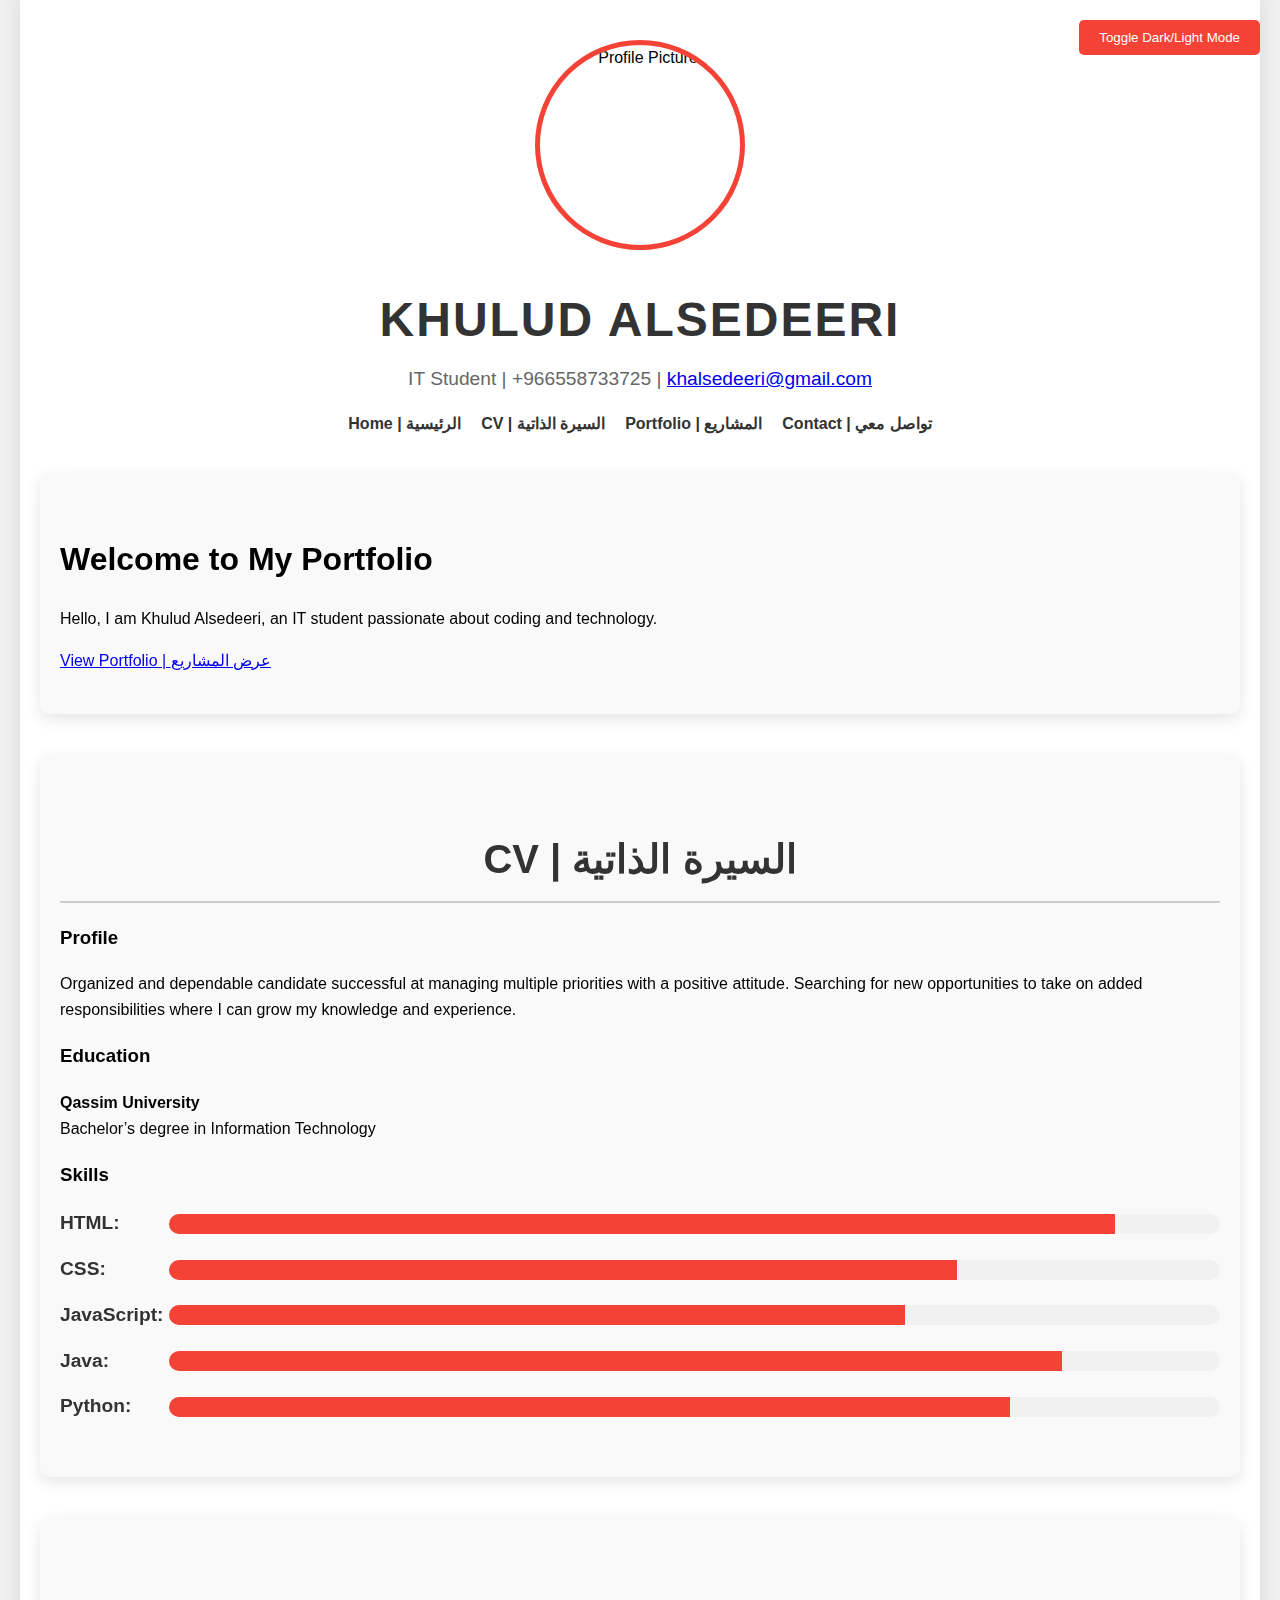
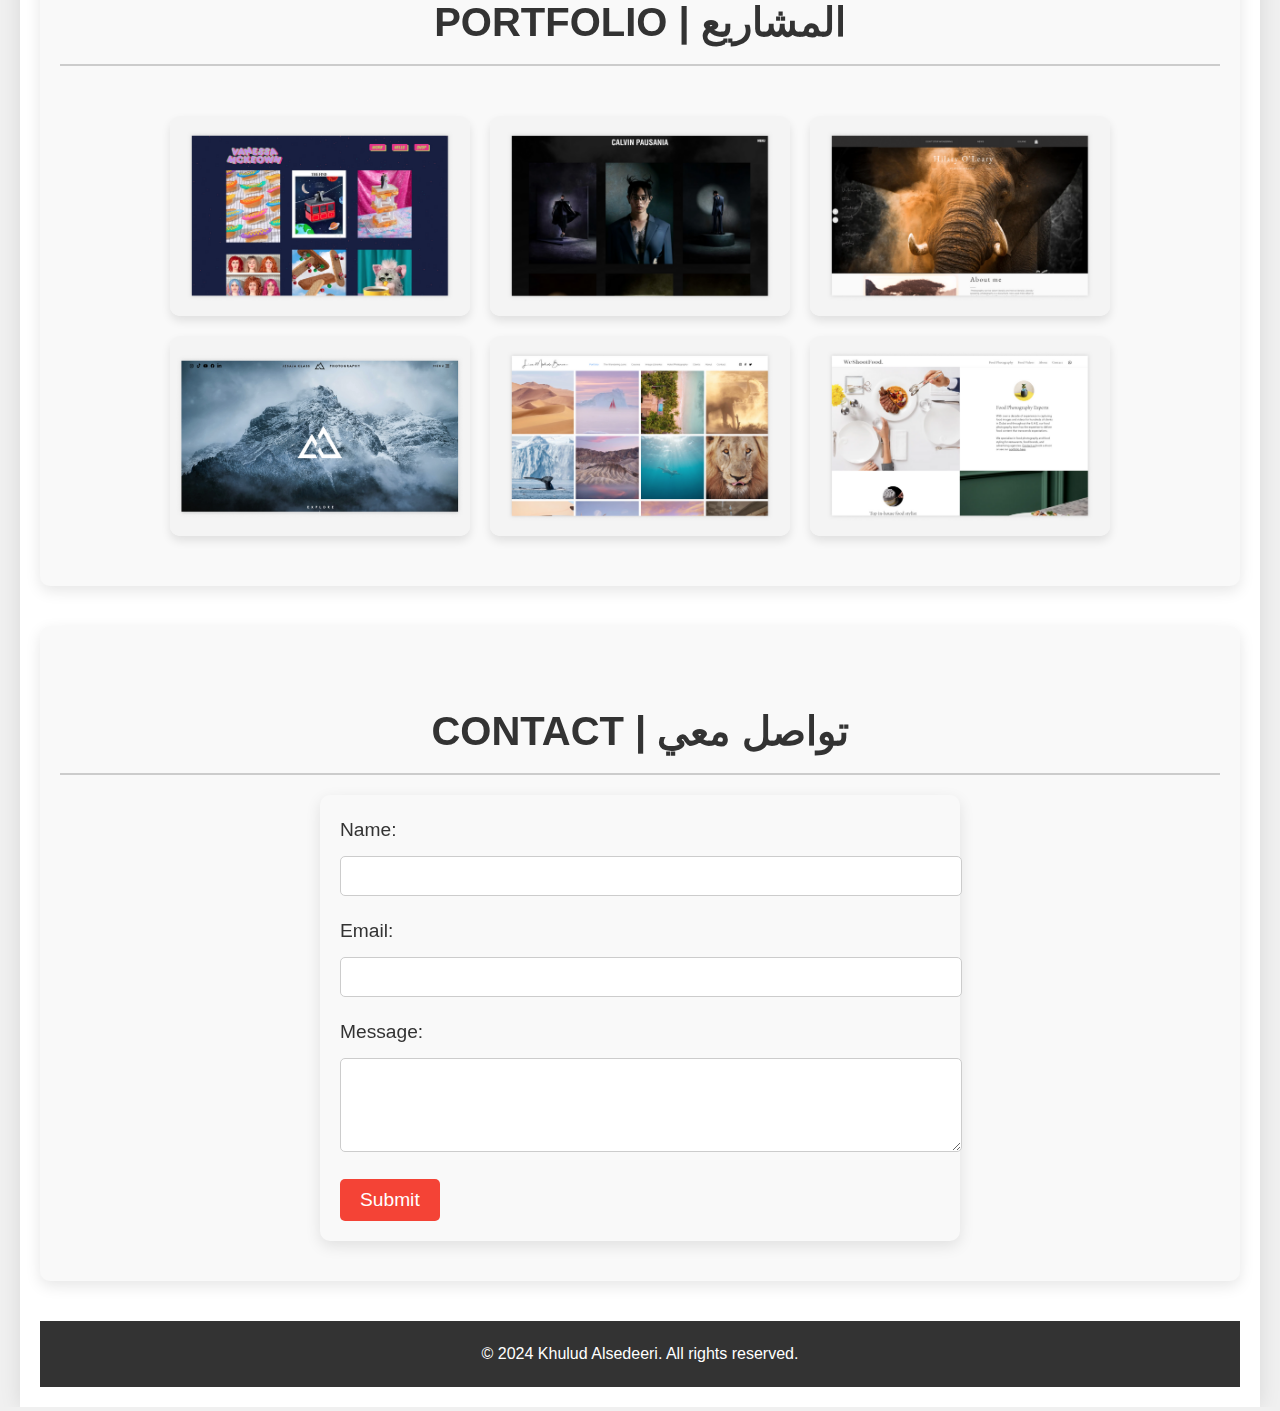
==== cv.html @ 7f7b7e36 "Add new project" ====
<!DOCTYPE html>
<html lang="en">
<head>
    <meta charset="UTF-8">
    <meta name="viewport" content="width=device-width, initial-scale=1.0">
    <title>Khulud Alsedeeri's Portfolio</title>
    <link rel="stylesheet" href="styles.css">
</head>
<body>
    <button class="toggle-btn" onclick="toggleDarkMode()">Toggle Dark/Light Mode</button>
    <div class="container-custom">
        <header>
            <img src="images/k.png" alt="Profile Picture" class="profile-img">
            <h1>Khulud Alsedeeri</h1>
            <p>IT Student | +966558733725 | <a href="mailto:khalsedeeri@gmail.com">khalsedeeri@gmail.com</a></p>
            <nav>
                <ul class="nav">
                    <li class="nav-item"><a class="nav-link" href="#home">Home | الرئيسية</a></li>
                    <li class="nav-item"><a class="nav-link" href="#cv">CV | السيرة الذاتية</a></li>
                    <li class="nav-item"><a class="nav-link" href="#portfolio">Portfolio | المشاريع</a></li>
                    <li class="nav-item"><a class="nav-link" href="#contact">Contact | تواصل معي</a></li>
                </ul>
            </nav>
        </header>

        <section id="home" class="hero-section">
            <h1>Welcome to My Portfolio</h1>
            <p>Hello, I am Khulud Alsedeeri, an IT student passionate about coding and technology.</p>
            <a href="#portfolio" class="btn btn-primary">View Portfolio | عرض المشاريع</a>
        </section>

        <section id="cv">
            <h2>CV | السيرة الذاتية</h2>
            <h3>Profile</h3>
            <p>Organized and dependable candidate successful at managing multiple priorities with a positive attitude. Searching for new opportunities to take on added responsibilities where I can grow my knowledge and experience.</p>
            <h3>Education</h3>
            <p><strong>Qassim University</strong><br>Bachelor’s degree in Information Technology</p>
            <h3>Skills</h3>
            <ul class="skills-list">
                <li><span>HTML:</span>
                    <div class="progress-bar-custom">
                        <span class="progress-html" style="width: 90%;"></span>
                    </div>
                </li>
                <li><span>CSS:</span>
                    <div class="progress-bar-custom">
                        <span class="progress-css" style="width: 75%;"></span>
                    </div>
                </li>
                <li><span>JavaScript:</span>
                    <div class="progress-bar-custom">
                        <span class="progress-js" style="width: 70%;"></span>
                    </div>
                </li>
                <li><span>Java:</span>
                    <div class="progress-bar-custom">
                        <span class="progress-java" style="width: 85%;"></span>
                    </div>
                </li>
                <li><span>Python:</span>
                    <div class="progress-bar-custom">
                        <span class="progress-python" style="width: 80%;"></span>
                    </div>
                </li>
            </ul>
        </section>

        <section id="portfolio">
            <h2>Portfolio | المشاريع</h2>
            <div class="project-gallery">
                <img src="images/one.PNG" alt="Project 1">
                <img src="images/two.PNG" alt="Project 2">
                <img src="images/three.PNG" alt="Project 3">
                <img src="images/four.PNG" alt="Project 4">
                <img src="images/five.PNG" alt="Project 5">
                <img src="images/six.PNG" alt="Project 6">
            </div>
        </section>

        <section id="contact">
            <h2>Contact | تواصل معي</h2>
            <form class="contact-form">
                <label for="name">Name:</label>
                <input type="text" id="name" name="name" required>
                <label for="email">Email:</label>
                <input type="email" id="email" name="email" required>
                <label for="message">Message:</label>
                <textarea id="message" name="message" rows="4" required></textarea>
                <button type="submit">Submit</button>
            </form>
        </section>

        <footer>
            <p>&copy; 2024 Khulud Alsedeeri. All rights reserved.</p>
        </footer>
    </div>

    <script src="https://code.jquery.com/jquery-3.5.1.slim.min.js"></script>
    <script src="https://cdn.jsdelivr.net/npm/@popperjs/core@2.9.2/dist/umd/popper.min.js"></script>
    <script src="https://stackpath.bootstrapcdn.com/bootstrap/4.5.2/js/bootstrap.min.js"></script>
    <script src="script.js"></script>
</body>
</html>
---- styles.css ----
/* General Styles */
body {
    font-family: 'Arial', sans-serif;
    line-height: 1.6;
    margin: 0;
    padding: 0;
    background-color: #f0f0f0;
    transition: background-color 0.3s, color 0.3s;
}

.container-custom {
    max-width: 1200px;
    margin: 0 auto;
    padding: 20px;
    background-color: #fff;
    box-shadow: 0 0 20px rgba(0, 0, 0, 0.1);
    transition: background-color 0.3s;
}

.dark-mode {
    background-color: #121212;
    color: #e0e0e0;
}

.dark-mode .container-custom {
    background-color: #1e1e1e;
}

header {
    text-align: center;
    padding: 20px 0;
}

header h1 {
    margin-bottom: 5px;
    font-size: 3rem;
    color: #333;
    text-transform: uppercase;
    letter-spacing: 2px;
}

.dark-mode header h1 {
    color: #f0f0f0;
}

header p {
    margin: 5px 0;
    color: #666;
    font-size: 1.2rem;
}

.dark-mode header p {
    color: #bbb;
}

nav ul {
    list-style-type: none;
    padding: 0;
    display: flex;
    justify-content: center;
}

nav ul li {
    margin: 0 10px;
}

nav ul li a {
    text-decoration: none;
    color: #333;
    font-weight: bold;
    transition: color 0.3s ease;
}

.dark-mode nav ul li a {
    color: #f0f0f0;
}

nav ul li a:hover {
    color: #f44336;
}

/* Section Styles */
section {
    margin-bottom: 40px;
    padding: 40px 20px;
    background-color: #f9f9f9;
    border-radius: 10px;
    box-shadow: 0 5px 15px rgba(0, 0, 0, 0.1);
    position: relative;
    overflow: hidden;
    transition: transform 0.3s ease;
}

.dark-mode section {
    background-color: #2e2e2e;
}

section:hover {
    transform: translateY(-10px);
}

section h2 {
    border-bottom: 2px solid #ccc;
    padding-bottom: 10px;
    margin-bottom: 20px;
    color: #333;
    font-size: 2.5rem;
    text-transform: uppercase;
    text-align: center;
}

.dark-mode section h2 {
    color: #f0f0f0;
}

.profile-img {
    width: 200px;
    height: 200px;
    border-radius: 50%;
    margin: 0 auto 20px;
    display: block;
    border: 5px solid #f44336;
    transition: transform 0.3s ease;
}

.profile-img:hover {
    transform: rotate(360deg);
}

.skills-list {
    list-style-type: none;
    padding: 0;
    margin: 0;
}

.skills-list li {
    margin-bottom: 15px;
    display: flex;
    justify-content: space-between;
    align-items: center;
}

.skills-list li span {
    display: inline-block;
    width: 120px;
    font-weight: bold;
    color: #333;
    font-size: 1.2rem;
}

.dark-mode .skills-list li span {
    color: #f0f0f0;
}

.progress-bar-custom {
    width: 100%;
    height: 20px;
    background-color: #f1f1f1;
    border-radius: 10px;
    overflow: hidden;
}

.dark-mode .progress-bar-custom {
    background-color: #3e3e3e;
}

.progress-bar-custom span {
    display: block;
    height: 100%;
    background-color: #f44336;
    transition: width 0.8s ease;
}

.project-gallery {
    display: flex;
    flex-wrap: wrap;
    justify-content: center;
    margin-top: 40px;
}

.project-gallery img {
    width: 300px;
    height: 200px;
    object-fit: cover;
    margin: 10px;
    border-radius: 10px;
    box-shadow: 0 5px 10px rgba(0, 0, 0, 0.1);
    transition: transform 0.3s ease;
}

.project-gallery img:hover {
    transform: translateY(-10px);
}

.contact-form {
    max-width: 600px;
    margin: 0 auto;
    padding: 20px;
    background-color: #f9f9f9;
    border-radius: 10px;
    box-shadow: 0 5px 15px rgba(0, 0, 0, 0.1);
}

.dark-mode .contact-form {
    background-color: #2e2e2e;
}

.contact-form label {
    display: block;
    font-size: 1.2rem;
    color: #333;
    margin-bottom: 10px;
}

.dark-mode .contact-form label {
    color: #f0f0f0;
}

.contact-form input,
.contact-form textarea {
    width: 100%;
    padding: 10px;
    margin-bottom: 20px;
    border: 1px solid #ccc;
    border-radius: 5px;
    font-size: 1rem;
}

.dark-mode .contact-form input,
.dark-mode .contact-form textarea {
    background-color: #3e3e3e;
    color: #f0f0f0;
    border: 1px solid #666;
}

.contact-form button {
    display: inline-block;
    padding: 10px 20px;
    font-size: 1.2rem;
    background-color: #f44336;
    color: #fff;
    border: none;
    border-radius: 5px;
    cursor: pointer;
    transition: background-color 0.3s ease;
}

.contact-form button:hover {
    background-color: #333;
}

footer {
    text-align: center;
    padding: 20px;
    background-color: #333;
    color: #fff;
    margin-top: 40px;
}

.dark-mode footer {
    background-color: #121212;
    color: #bbb;
}

footer p {
    margin: 0;
}

/* Animation for div elements */
div {
    animation: example 5s linear 2s infinite alternate;
}

@keyframes example {
    0% { background-color: #fff; }
    100% { background-color: #f44336; }
}

/* Toggle Button Style */
.toggle-btn {
    position: fixed;
    top: 20px;
    right: 20px;
    padding: 10px 20px;
    background-color: #f44336;
    color: #fff;
    border: none;
    border-radius: 5px;
    cursor: pointer;
    transition: background-color 0.3s ease;
}

.toggle-btn:hover {
    background-color: #333;
}
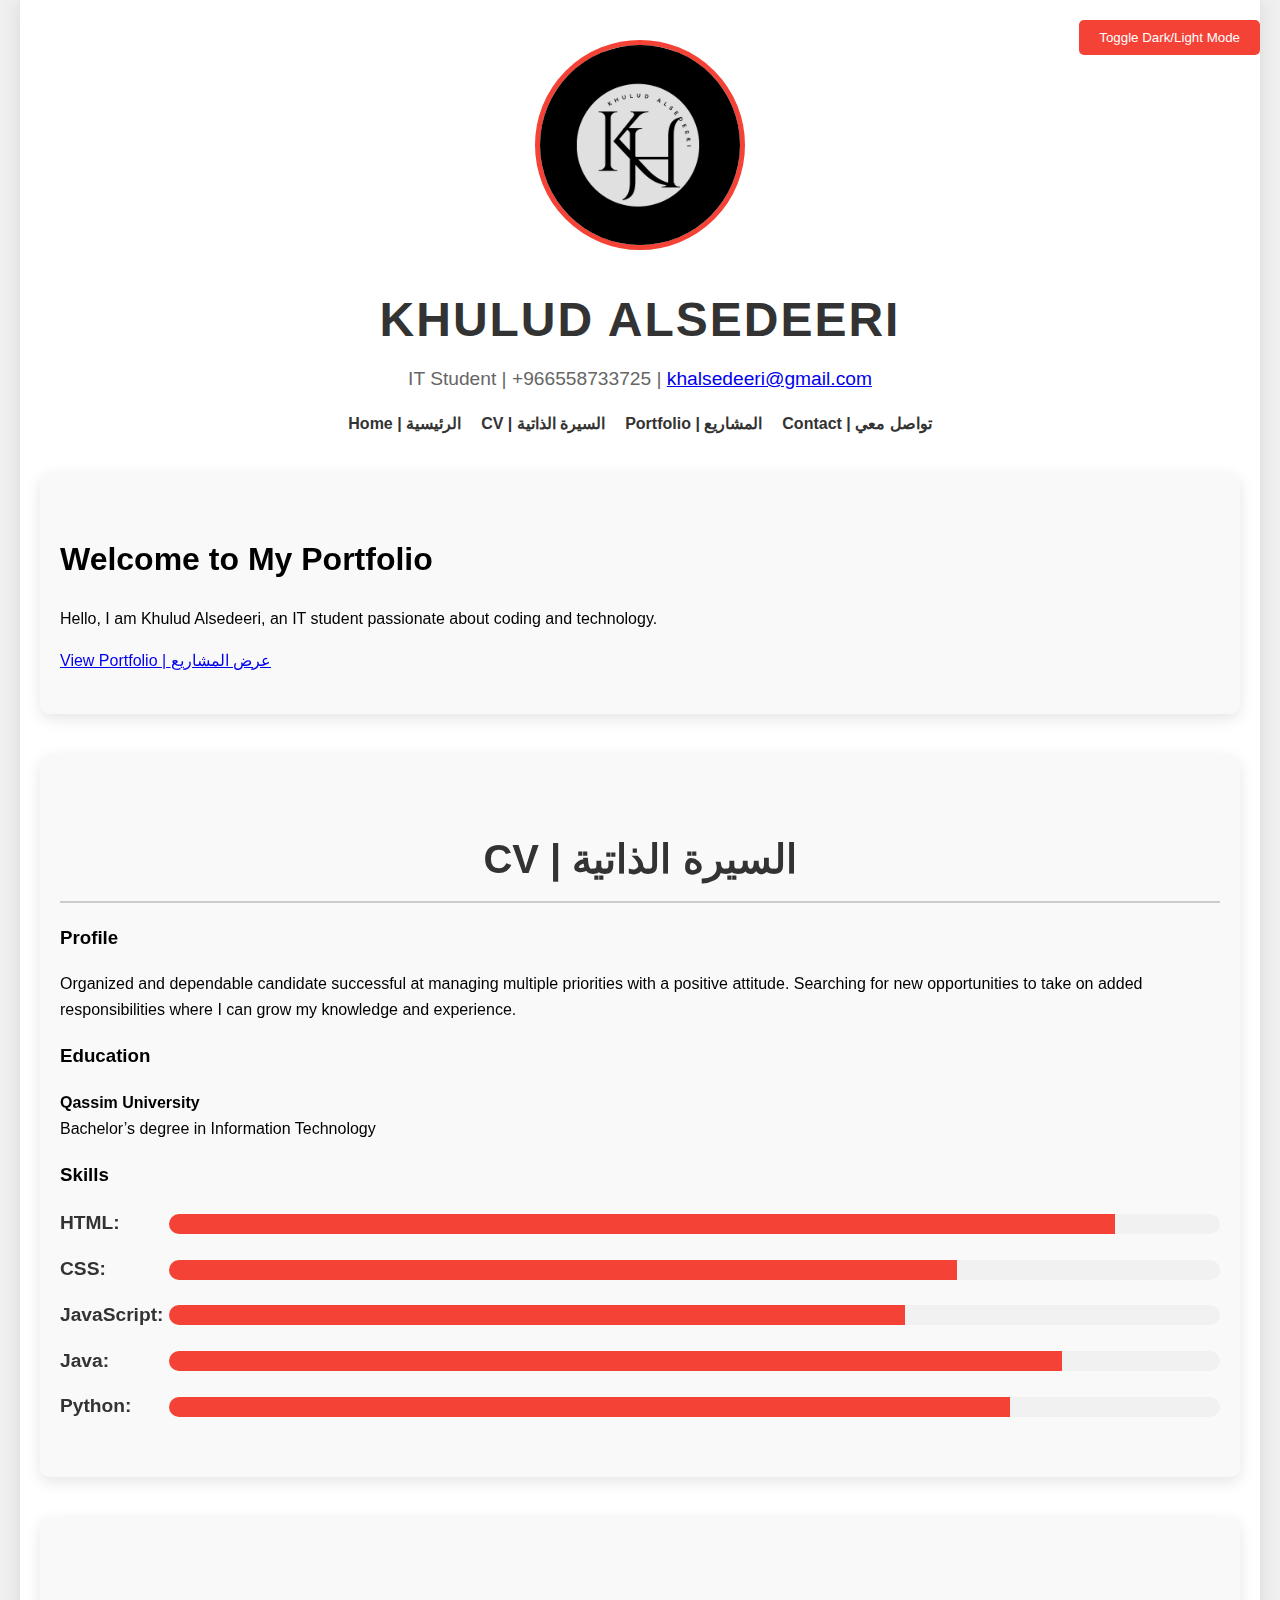
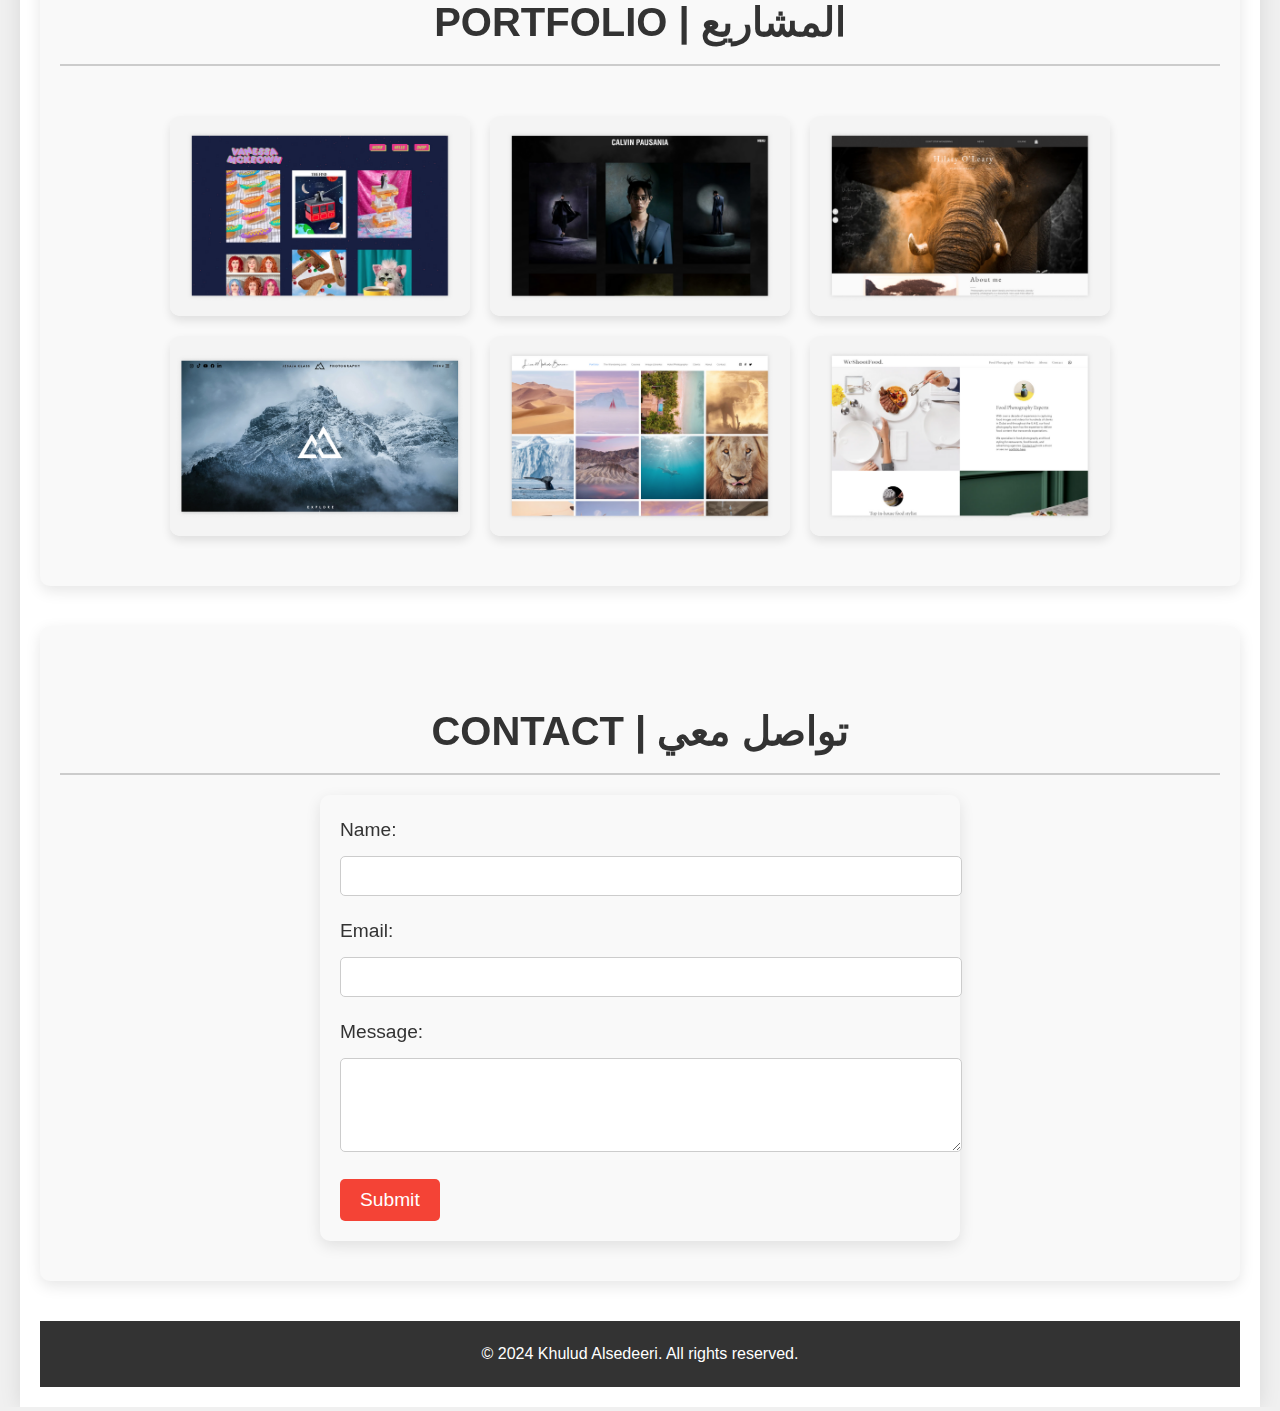
==== commit 5f6a451c: "Edit the name of image" ====
--- a/cv.html
+++ b/cv.html
@@ -10,7 +10,7 @@
     <button class="toggle-btn" onclick="toggleDarkMode()">Toggle Dark/Light Mode</button>
     <div class="container-custom">
         <header>
-            <img src="images/k.png" alt="Profile Picture" class="profile-img">
+            <img src="images/k.PNG" alt="Profile Picture" class="profile-img">
             <h1>Khulud Alsedeeri</h1>
             <p>IT Student | +966558733725 | <a href="mailto:khalsedeeri@gmail.com">khalsedeeri@gmail.com</a></p>
             <nav>
